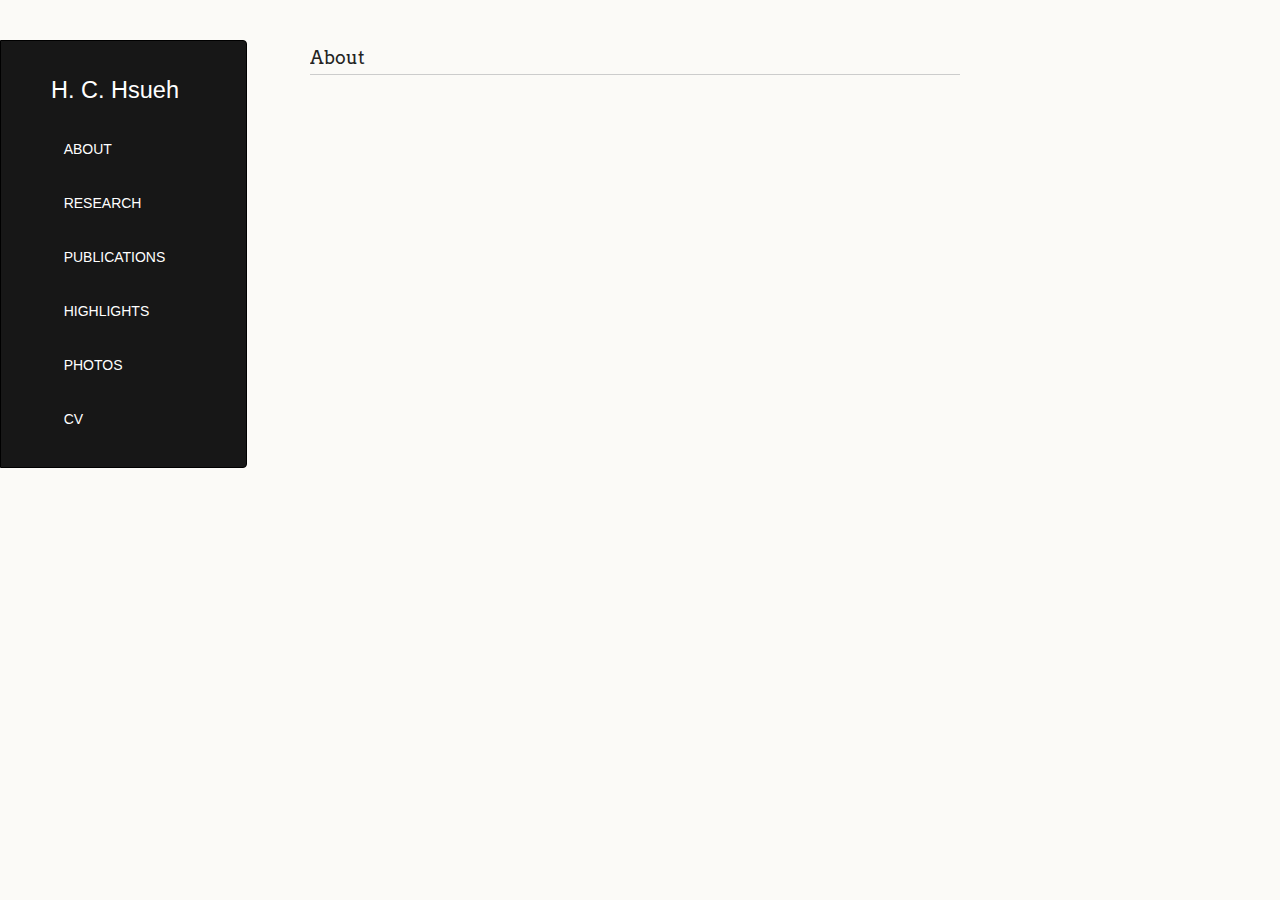
==== index.html @ 431d4bcc "added pub." ====
<!doctype html>
<html>
  <head>
    <meta charset="utf-8">
    <meta http-equiv="X-UA-Compatible" content="chrome=1">
    <title>Foodtionary by hchsueh</title>

    <link rel="stylesheet" href="stylesheets/styles.css">
    <link rel="stylesheet" href="stylesheets/pygment_trac.css">
    <script src="javascripts/scale.fix.js"></script>
    <meta name="viewport" content="width=device-width, initial-scale=1, user-scalable=no">

    <script src="javascripts/jquery-1.6.4.min.js" type="text/javascript"></script>
    <script src="javascripts/pagify.js" type="text/javascript"></script>
    <!--[if lt IE 9]>
    <script src="//html5shiv.googlecode.com/svn/trunk/html5.js"></script>
    <![endif]-->
    <script type='text/javascript'>
      $(document).ready(function() {
        $('#page_holder').pagify({
          pages: ['about',
                  'research',
                  'publications',
                  'highlights',
                  'photos',
                  'cv'],
          basePagePath: './',
          animation: 'fadeIn',
          'default': 'about',
          cache: true
        });
      });
    </script>

    <script>
      (function(i,s,o,g,r,a,m){i['GoogleAnalyticsObject']=r;i[r]=i[r]||function(){
      (i[r].q=i[r].q||[]).push(arguments)},i[r].l=1*new Date();a=s.createElement(o),
      m=s.getElementsByTagName(o)[0];a.async=1;a.src=g;m.parentNode.insertBefore(a,m)
      })(window,document,'script','//www.google-analytics.com/analytics.js','ga');

      ga('create', 'UA-56307154-2', 'auto');
      ga('send', 'pageview');
    </script>

  </head>
  <body>
    <div class="wrapper">
      <header>
        <h1 class="header"><a href='#ABOUT'>H. C. Hsueh</a></h1>
        <p></p>
        <p></p>
        <ul>
          <li class='item'><a href='#about'>&nbsp;&nbsp;&nbsp;ABOUT</a></li>
          <li class='item'><a href='#research'>&nbsp;&nbsp;&nbsp;RESEARCH</a></li>
          <li class='item'><a href='#publications'>&nbsp;&nbsp;&nbsp;PUBLICATIONS</a></li>
          <li class='item'><a href='#highlights'>&nbsp;&nbsp;&nbsp;HIGHLIGHTS</a></li>
          <li class='item'><a href='#photos'>&nbsp;&nbsp;&nbsp;PHOTOS</a></li>
          <li class='item'><a href='#cv'>&nbsp;&nbsp;&nbsp;CV</a></li>
        </ul>

        <ul>
          <!--<li class="download"><a class="buttons" href="https://github.com/hchsueh/foodtionary/zipball/master">Download ZIP</a></li>
          <li class="download"><a class="buttons" href="https://github.com/hchsueh/foodtionary/tarball/master">Download TAR</a></li>
          <li><a class="buttons github" href="https://github.com/hchsueh/foodtionary">View On GitHub</a></li>-->
        </ul>

        <!--<p class="header">This project is <br>maintained by <a class="header name" href="https://github.com/hchsueh">H.C.Hsueh</a></p>-->
      </header>

      <div id='page_holder'>
      </div>


      <!--<footer>
        <p><small>Hosted on <a href="http://pages.github.com">GitHub Pages</a> using the Dinky theme</small></p>
      </footer>-->
    
    </div>
    <!--[if !IE]><script>fixScale(document);</script><![endif]-->
    
  </body>
</html>
---- stylesheets/styles.css ----
@import url(http://fonts.googleapis.com/css?family=Arvo:400,700,400italic);

/* MeyerWeb Reset */

html, body, div, span, applet, object, iframe,
h1, h2, h3, h4, h5, h6, p, blockquote, pre,
a, abbr, acronym, address, big, cite, code,
del, dfn, em, img, ins, kbd, q, s, samp,
small, strike, strong, sub, sup, tt, var,
b, u, i, center,
dl, dt, dd, ol, ul, li,
fieldset, form, label, legend,
table, caption, tbody, tfoot, thead, tr, th, td,
article, aside, canvas, details, embed,
figure, figcaption, footer, header, hgroup,
menu, nav, output, ruby, section, summary,
time, mark, audio, video {
  margin: 0;
  padding: 0;
  border: 0;
  font: inherit;
  vertical-align: baseline;
}


/* Base text styles */

body {
  padding:10px 50px 0 0;
  font-family:"Helvetica Neue", Helvetica, Arial, sans-serif;
  font-size: 14px;
  color: #232323;
  background-color: #FBFAF7;
  margin: 0;
  line-height: 1.8em;
  -webkit-font-smoothing: antialiased;
  
}

h1, h2, h3, h4, h5, h6 {
  color:#232323;
  margin:36px 0 10px;
}

p, ul, ol, table, dl {
  margin:0 0 22px;
}

h1, h2, h3 {
  font-family: 'Arvo', Monaco, serif;
  line-height:1.3;
  font-weight: normal;
}

h1,h2, h3 {
  display: block;
  border-bottom: 1px solid #ccc;
  padding-bottom: 5px;  
}

h1 {
  font-size: 30px;
}

h2 {
  font-size: 24px;
}

h3 {
  font-size: 18px;
}

h4, h5, h6 {
  font-family: 'Arvo', Monaco, serif;
  font-weight: 700;
}

a {
  color:#C30000;
  font-weight:200;
  text-decoration:none;
}

a:hover {
  text-decoration: underline;
}

a small {
  font-size: 12px;
}

em {
  font-style: italic;
}

strong {
  font-weight:700;
}

ul li {
  list-style-position: inside;
  list-style: disc;
  /*padding-left: 25px;*/
}

ol li {
  list-style-position: inside;
  list-style: decimal;
  padding-left: 20px;
}

blockquote {
  margin: 0;
  padding: 0 0 0 20px;
  font-style: italic;
}

dl, dt, dd, dl p {
  font-color: #444;
}

dl dt {
  font-weight: bold;
}

dl dd {
  padding-left: 20px;
  font-style: italic;
}

dl p {
  padding-left: 20px;
  font-style: italic;
}

hr {
  border:0;
  background:#ccc;
  height:1px;
  margin:0 0 24px;
}

/* Images */

img {
  position: relative;
  margin: 0 auto;
  max-width: 650px;
  padding: 5px;
  margin: 10px 0 32px 0;
  border: 1px solid #ccc;
}


/* Code blocks */

code, pre {
  font-family: Monaco, "Bitstream Vera Sans Mono", "Lucida Console", Terminal, monospace;
  font-size:14px;
}

pre {
  padding: 4px 12px;
  background: #FDFEFB;  
  border-radius:4px;
  border:1px solid #D7D8C8;
  overflow: auto;
  overflow-y: hidden;
  margin-bottom: 32px;
}


/* Tables */

table {
  width:100%;
}

table {
  border: 1px solid #ccc;
  margin-bottom: 32px;
  text-align: left;
 }

th {
  font-family: 'Arvo', Helvetica, Arial, sans-serif;
  font-size: 18px;
  font-weight: normal;
  padding: 10px;
  background: #232323;
  color: #FDFEFB;
 }

td {
  padding: 10px;
  background: #ccc;
 }


/*search bar*/
.form-wrapper {
    /*width: 137px;*/
    width: 100%;
    /*padding: 5px;*/
    height:40px;
    /*margin: 20px auto 20px auto;*/
    /*margin-top: 20px;
    margin-bottom: 20px;*/
    background: #444;
    background: rgba(0,0,0,.2);
    border-radius: 10px;
    box-shadow: 0 1px 1px rgba(0,0,0,.4) inset, 0 1px 0 rgba(255,255,255,.2);
}
 
/* Form text input */
 
.form-wrapper input {
    width: 95px;
    height: 30px;
    /*padding: 2px 5px;*/ /*default: 1px on top & bottom*/
    padding-left: 5px;
    margin: 4px 0 4px 4px;
    float: left;    
    font: bold 15px 'lucida sans', 'trebuchet MS', 'Tahoma';
    border: 0;
    background: #eee;
    border-radius: 5px 0 0 5px;
}
 
.form-wrapper input:focus {
    outline: 0;
    background: #fff;
    box-shadow: 0 0 2px rgba(0,0,0,.8) inset;
}
 
.form-wrapper input::-webkit-input-placeholder {
   color: #999;
   font-weight: normal;
   font-style: italic;
}
 
.form-wrapper input:-moz-placeholder {
    color: #999;
    font-weight: normal;
    font-style: italic;
}
 
.form-wrapper input:-ms-input-placeholder {
    color: #999;
    font-weight: normal;
    font-style: italic;
}    
 
/* Form submit button */
.form-wrapper button {
    overflow: visible;
    position: relative;
    float: right;
    border: 0;
    padding: 0;
    cursor: pointer;
    height: 32px;
    margin: 4px 4px 4px 0;
    width: 37px;
    /*font: bold 15px/40px 'lucida sans', 'trebuchet MS', 'Tahoma';*/
    font-size: 14px;
    color: #fff;
    text-transform: uppercase;
    background: #d83c3c;
    border-radius: 0 5px 5px 0;      
    text-shadow: 0 -1px 0 rgba(0, 0 ,0, .3);
}   
   
.form-wrapper button:hover{     
    background: #e54040;
}   
   
.form-wrapper button:active,
.form-wrapper button:focus{   
    background: #c42f2f;
    outline: 0;   
}
 
.form-wrapper button:before { /* left arrow */
    content: '';
    position: absolute;
    border-width: 8px 8px 8px 0;
    border-style: solid solid solid none;
    border-color: transparent #d83c3c transparent;
    top: 8px;
    left: -6px;
}
 
.form-wrapper button:hover:before{
    border-right-color: #ff4040;
}
 
.form-wrapper button:focus:before,
.form-wrapper button:active:before{
        border-right-color: #c42f2f;
}      
 
.form-wrapper button::-moz-focus-inner { /* remove extra button spacing for Mozilla Firefox */
    border: 0;
    padding: 0;
}    


/* Wrapper */
.wrapper {
  width:960px;
}


/* Header */

header {
  background-color: #171717;
  color: #FDFDFB;
  width:170px;
  height: 370px;
  float:left;
  position:fixed;
  border: 1px solid #000;
  -webkit-border-top-right-radius: 4px;
  -webkit-border-bottom-right-radius: 4px;
  -moz-border-radius-topright: 4px;
  -moz-border-radius-bottomright: 4px;
  border-top-right-radius: 4px;
  border-bottom-right-radius: 4px;
  padding: 34px 25px 22px 50px;
  margin: 30px 25px 0 0;
  -webkit-font-smoothing: antialiased;
}

p.header {
  font-size: 6px;
}

h1.header {
  /*font-family: 'Arvo', sans-serif;*/
  font-family: 'veneer', sans-serif;
  font-size: 23.5px;
  font-weight: 300;
  line-height: 1.3em;
  border-bottom: none;
  margin-top: 0;
}


h1.header, a.header, a.name, header a{
  color: #fff;
}

a.header {
  text-decoration: underline;
}

a.name {
  white-space: nowrap;
}

header ul {
  list-style:none;
  padding:0;
}

header li.item{
  transition: background-color 100ms linear;
  list-style-type: none;
  /*width:132px;*/
  width: 80%;
  height:40px;
  margin-bottom: 12px;
  /*line-height: 1em;*/
  line-height: 40px;
  /*padding: 6px 6px 6px 7px;*/

  /*background: #AF0011;*/
  /*background: #d83c3c;*/
  /*
  background: -moz-linear-gradient(top, #AF0011 0%, #820011 100%);
  background: -webkit-gradient(linear, left top, left bottom, color-stop(0%,#f8f8f8), color-stop(100%,#dddddd));
  background: -webkit-linear-gradient(top, #AF0011 0%,#820011 100%);
  background: -o-linear-gradient(top, #AF0011 0%,#820011 100%);
  background: -ms-linear-gradient(top, #AF0011 0%,#820011 100%);
  background: linear-gradient(top, #AF0011 0%,#820011 100%);*/
  
  border-radius:4px;
  border:1px solid transparent;

  /*-webkit-box-shadow: inset 0px 1px 1px 0 rgba(233,2,38, 1);
  box-shadow: inset 0px 1px 1px 0 rgba(233,2,38, 1);*/
  
}

header li.item:hover {
  /*background: #ff3c3c;*/
  background: #373737;
  transition: background-color 100ms linear;
  /*
  background: -moz-linear-gradient(top, #C3001D 0%, #950119 100%);
  background: -webkit-gradient(linear, left top, left bottom, color-stop(0%,#f8f8f8), color-stop(100%,#dddddd));
  background: -webkit-linear-gradient(top, #C3001D 0%,#950119 100%);
  background: -o-linear-gradient(top, #C3001D 0%,#950119 100%);
  background: -ms-linear-gradient(top, #C3001D 0%,#950119 100%);
  background: linear-gradient(top, #C3001D 0%,#950119 100%);
  */
}

header li.btn {
  list-style-type: none;
  margin-bottom: 12px;
  width:145px;
}

header li a {
  display: block;
  width: 100%;
  height: 100%;
  margin: 0px;
  line-height: 30px;
}

header li a:hover {
  text-decoration: none;
}

header li blank {
  visibility: hidden;
}

header p {
  padding-left: 10px;
}

a.buttons {
  -webkit-font-smoothing: antialiased;
  background: url(../images/arrow-down.svg) no-repeat 2px 1px;
  background: url(../images/arrow-down.png) no-repeat 2px 1px\9;
  background-size: 12px auto;
  font-weight: normal;
  text-shadow: rgba(0, 0, 0, 0.4) 0 -1px 0;
  padding: 2px 2px 2px 22px;
  height: 30px;
}

a.github {
  background: url(../images/octocat.svg) no-repeat 1px;
  background: url(../images/octocat-small.png) no-repeat 1px\9;
  background-size: 14px auto;
}

a.buttons:hover {
  color: #fff;
  text-decoration: none;
}


/* Section - for main page content */

section {
  width:650px;
  float:right;
  padding-bottom:50px;
}

.publication_description status {
  font-style: italic;
}


/* Footer */

footer {
  width:170px;
  float:left;
  position:fixed;
  bottom:10px;
  padding-left: 50px;
}

@media print, screen and (max-width: 960px) {
  
  div.wrapper {
    width:auto;
    margin:0;
  }
  
  header, section, footer {
    float:none;
    position:static;
    width:auto;
  }

  footer {
    border-top: 1px solid #ccc;
    margin:0 84px 0 50px;
    padding:0;
  }
  
  header {
    padding-right:320px;
    height: 300px;
  }
  
  section {
    padding:20px 84px 20px 50px;
    margin:0 0 20px;
  }
  
  header a small {
    display:inline;
  }
  
  header ul {
    position:absolute;
    right:130px;
    top:84px;
  }
}

@media print, screen and (max-width: 720px) {
  body {
    word-wrap:break-word;
  }
  
  header {
    padding:10px 20px 0;
    margin-right: 0;
    height:400px;
  }

  section {
    padding:10px 0 10px 20px;
    margin:0 0 30px;
  }

  footer {    
    margin: 0 0 0 30px;
  }
  
  header ul, header p.view {
    position:static;
  }


  .form-wrapper {
    width: 100%;
    padding: 0;
  }

  .form-wrapper button {
    margin: 0;
    padding: 0;
    width: 30%;
  }
  
  .form-wrapper input {
    margin: 0;
    padding: 0;
    width: 70%;
  }

}

@media print, screen and (max-width: 480px) {
  
  header ul li.download {
    display:none;
  }

  footer {    
    margin: 0 0 0 20px;
  }
  
  footer a{
    display:block;
  }

  .form-wrapper {
    width: 100%;
    padding: 0;
  }

  .form-wrapper button {
    margin: 0;
    padding: 0;
    width: 30%;
  }
  
  .form-wrapper input {
    margin: 0;
    padding: 0;
    width: 70%;
  }


}

@media print {
  body {
    padding:0.4in;
    font-size:12pt;
    color:#444;
  }
}
---- stylesheets/pygment_trac.css ----
.highlight  { background: #ffffff; }
.highlight .c { color: #999988; font-style: italic } /* Comment */
.highlight .err { color: #a61717; background-color: #e3d2d2 } /* Error */
.highlight .k { font-weight: bold } /* Keyword */
.highlight .o { font-weight: bold } /* Operator */
.highlight .cm { color: #999988; font-style: italic } /* Comment.Multiline */
.highlight .cp { color: #999999; font-weight: bold } /* Comment.Preproc */
.highlight .c1 { color: #999988; font-style: italic } /* Comment.Single */
.highlight .cs { color: #999999; font-weight: bold; font-style: italic } /* Comment.Special */
.highlight .gd { color: #000000; background-color: #ffdddd } /* Generic.Deleted */
.highlight .gd .x { color: #000000; background-color: #ffaaaa } /* Generic.Deleted.Specific */
.highlight .ge { font-style: italic } /* Generic.Emph */
.highlight .gr { color: #aa0000 } /* Generic.Error */
.highlight .gh { color: #999999 } /* Generic.Heading */
.highlight .gi { color: #000000; background-color: #ddffdd } /* Generic.Inserted */
.highlight .gi .x { color: #000000; background-color: #aaffaa } /* Generic.Inserted.Specific */
.highlight .go { color: #888888 } /* Generic.Output */
.highlight .gp { color: #555555 } /* Generic.Prompt */
.highlight .gs { font-weight: bold } /* Generic.Strong */
.highlight .gu { color: #800080; font-weight: bold; } /* Generic.Subheading */
.highlight .gt { color: #aa0000 } /* Generic.Traceback */
.highlight .kc { font-weight: bold } /* Keyword.Constant */
.highlight .kd { font-weight: bold } /* Keyword.Declaration */
.highlight .kn { font-weight: bold } /* Keyword.Namespace */
.highlight .kp { font-weight: bold } /* Keyword.Pseudo */
.highlight .kr { font-weight: bold } /* Keyword.Reserved */
.highlight .kt { color: #445588; font-weight: bold } /* Keyword.Type */
.highlight .m { color: #009999 } /* Literal.Number */
.highlight .s { color: #d14 } /* Literal.String */
.highlight .na { color: #008080 } /* Name.Attribute */
.highlight .nb { color: #0086B3 } /* Name.Builtin */
.highlight .nc { color: #445588; font-weight: bold } /* Name.Class */
.highlight .no { color: #008080 } /* Name.Constant */
.highlight .ni { color: #800080 } /* Name.Entity */
.highlight .ne { color: #990000; font-weight: bold } /* Name.Exception */
.highlight .nf { color: #990000; font-weight: bold } /* Name.Function */
.highlight .nn { color: #555555 } /* Name.Namespace */
.highlight .nt { color: #000080 } /* Name.Tag */
.highlight .nv { color: #008080 } /* Name.Variable */
.highlight .ow { font-weight: bold } /* Operator.Word */
.highlight .w { color: #bbbbbb } /* Text.Whitespace */
.highlight .mf { color: #009999 } /* Literal.Number.Float */
.highlight .mh { color: #009999 } /* Literal.Number.Hex */
.highlight .mi { color: #009999 } /* Literal.Number.Integer */
.highlight .mo { color: #009999 } /* Literal.Number.Oct */
.highlight .sb { color: #d14 } /* Literal.String.Backtick */
.highlight .sc { color: #d14 } /* Literal.String.Char */
.highlight .sd { color: #d14 } /* Literal.String.Doc */
.highlight .s2 { color: #d14 } /* Literal.String.Double */
.highlight .se { color: #d14 } /* Literal.String.Escape */
.highlight .sh { color: #d14 } /* Literal.String.Heredoc */
.highlight .si { color: #d14 } /* Literal.String.Interpol */
.highlight .sx { color: #d14 } /* Literal.String.Other */
.highlight .sr { color: #009926 } /* Literal.String.Regex */
.highlight .s1 { color: #d14 } /* Literal.String.Single */
.highlight .ss { color: #990073 } /* Literal.String.Symbol */
.highlight .bp { color: #999999 } /* Name.Builtin.Pseudo */
.highlight .vc { color: #008080 } /* Name.Variable.Class */
.highlight .vg { color: #008080 } /* Name.Variable.Global */
.highlight .vi { color: #008080 } /* Name.Variable.Instance */
.highlight .il { color: #009999 } /* Literal.Number.Integer.Long */

.type-csharp .highlight .k { color: #0000FF }
.type-csharp .highlight .kt { color: #0000FF }
.type-csharp .highlight .nf { color: #000000; font-weight: normal }
.type-csharp .highlight .nc { color: #2B91AF }
.type-csharp .highlight .nn { color: #000000 }
.type-csharp .highlight .s { color: #A31515 }
.type-csharp .highlight .sc { color: #A31515 }
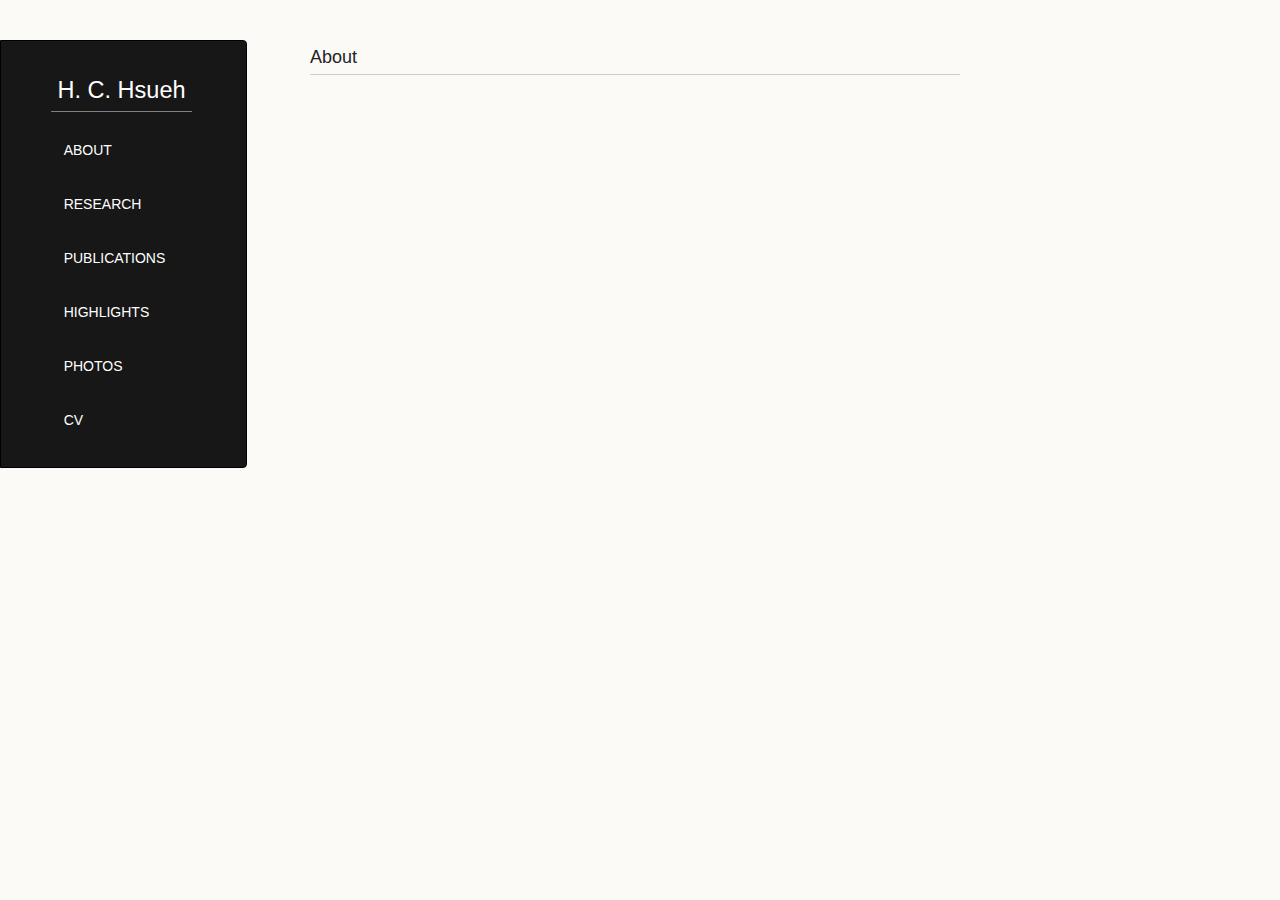
==== commit ad4b9995: "added research" ====
--- a/index.html
+++ b/index.html
@@ -46,7 +46,7 @@
   <body>
     <div class="wrapper">
       <header>
-        <h1 class="header"><a href='#ABOUT'>H. C. Hsueh</a></h1>
+        <h1 class="header"><a href='#ABOUT'>&nbsp;H. C. Hsueh</a></h1>
         <p></p>
         <p></p>
         <ul>
--- a/stylesheets/styles.css
+++ b/stylesheets/styles.css
@@ -27,7 +27,8 @@
 
 body {
   padding:10px 50px 0 0;
-  font-family:"Helvetica Neue", Helvetica, Arial, sans-serif;
+  /*font-family:"Helvetica Neue", Helvetica, Arial, sans-serif;*/
+  font-family: Helvetica, Arial, sans-serif;
   font-size: 14px;
   color: #232323;
   background-color: #FBFAF7;
@@ -47,7 +48,8 @@
 }
 
 h1, h2, h3 {
-  font-family: 'Arvo', Monaco, serif;
+  /*font-family: 'Arvo', Monaco, serif;*/
+  font-family: Helvetica, Monaco, serif;
   line-height:1.3;
   font-weight: normal;
 }
@@ -71,12 +73,14 @@
 }
 
 h4, h5, h6 {
-  font-family: 'Arvo', Monaco, serif;
+  /*font-family: 'Arvo', Monaco, serif;*/
+  font-family: 'veneer', sans-serif;
   font-weight: 700;
 }
 
 a {
-  color:#C30000;
+  /*color:#C30000;*/
+  color: #47a8d8;
   font-weight:200;
   text-decoration:none;
 }
@@ -340,6 +344,7 @@
 h1.header {
   /*font-family: 'Arvo', sans-serif;*/
   font-family: 'veneer', sans-serif;
+  width: 83%;
   font-size: 23.5px;
   font-weight: 300;
   line-height: 1.3em;
@@ -347,6 +352,9 @@
   margin-top: 0;
 }
 
+h1.header {
+  border-bottom: 1px solid #808080;
+}
 
 h1.header, a.header, a.name, header a{
   color: #fff;
@@ -358,6 +366,10 @@
 
 a.name {
   white-space: nowrap;
+}
+
+header a:hover {
+  text-decoration: none;
 }
 
 header ul {
@@ -470,6 +482,140 @@
 }
 
 
+/* research page */
+.research_title{
+  border-bottom: 1px solid #A06D20;
+  padding-bottom: 5px;
+  margin-top: 5px;
+  margin-bottom: 10px;
+  font-size: 16px;
+/*  color: #089108;*/
+}
+
+.duration{
+  float: right;
+  /*color: #000000;*/
+}
+
+.research_container, .highlights_container{
+  width: 100%;
+  height: 200px;
+  margin-bottom: 50px;
+}
+
+.research_container img{
+  display:block;
+  max-height: 200px;
+  border-radius: 10px;
+  margin-right: 15px;
+}
+
+.research_imgs{
+  float: left;
+  width: 35%;
+  height: 200px;
+  overflow: hidden;
+}
+
+.slideshow{
+  position: relative;
+  display: block;
+  overflow: hidden;
+}
+.slideshow figure{
+  position: absolute;
+  top: 0;
+  opacity: 0;
+  transition: 1s opacity;
+}
+
+.slideshow figure.show{
+  opacity: 1;
+  position: static;
+  transition: 1s opacity;
+}
+
+.slideshow figcaption{
+  position: absolute;
+  bottom: 0;
+  color: #ddd;
+  background: rgba(0,0,0, .5);
+  border-bottom-left-radius: 10px;
+  border-bottom-right-radius: 10px;
+  
+  width: 100%;
+  height: 20px;
+  font-size: 10px;
+  text-align: center;
+  line-height: 20px;
+}
+
+.slideshow .next, .prev{
+  color: #fff;
+  position: absolute;
+  background: rgba(0,0,0, .6);
+  top: 50%;
+  z-index: 1;
+  margin-top: -.75em;
+  opacity: .3;
+  user-select: none;
+  transition: 0.5s opacity;
+}
+
+.slideshow .next:hover, .prev:hover{
+  cursor: pointer;
+  opacity: 1;
+  transition: 0.5s opacity;
+}
+
+.slideshow .next{
+  right: 0;
+  padding: 10px 5px 15px 10px;
+  border-top-left-radius: 3px;
+  border-bottom-left-radius: 3px;
+}
+
+.slideshow .prev{
+  left: 0;
+  padding: 10px 10px 15px 5px;
+  border-top-right-radius: 3px;
+  border-bottom-right-radius: 3px;
+}
+
+.slideshow p{
+  margin: 10px 20px;
+  color: #fff;
+}
+
+.research_content{
+  float: right;
+  width: 62%;
+}
+
+.temp{
+  width: 100%;
+}
+
+.research_type{
+  margin: 10px 0 10px;
+  font-size: 14px;
+}
+
+.research_description li{
+  font-size: 14px;
+  color: #474747;
+  line-height: 25px;
+  display: table-row;
+  text-align: justify;
+}
+
+.research_description li:before{
+  content:"\00BB \0020";
+  display: table-cell;
+  padding-right: 5px;
+}
+
+
 /* Footer */
 
 footer {
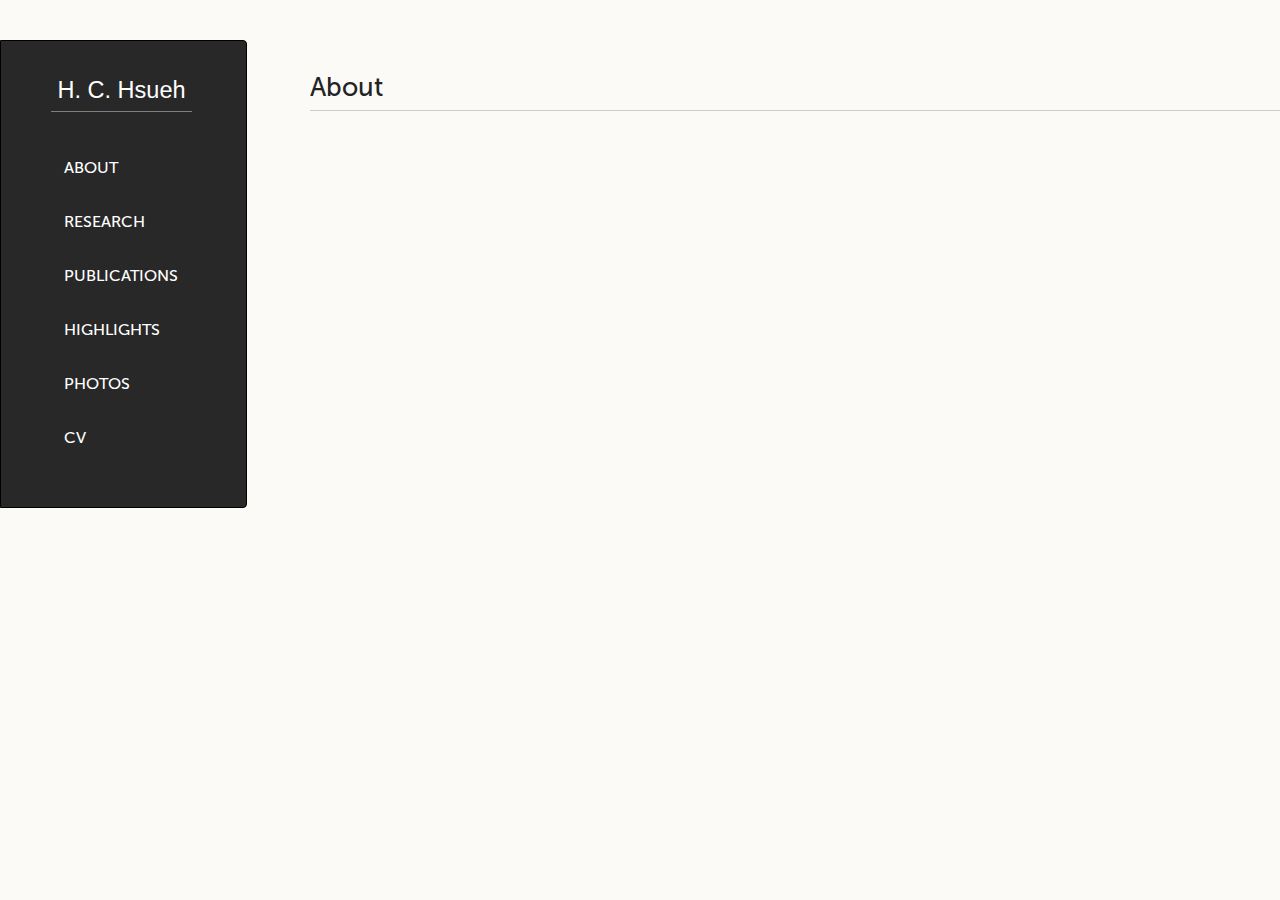
==== commit 44b0ceb3: "updated research, highlights" ====
--- a/index.html
+++ b/index.html
@@ -3,10 +3,12 @@
   <head>
     <meta charset="utf-8">
     <meta http-equiv="X-UA-Compatible" content="chrome=1">
-    <title>Foodtionary by hchsueh</title>
+    <title>H. C. Hsueh</title>
 
     <link rel="stylesheet" href="stylesheets/styles.css">
     <link rel="stylesheet" href="stylesheets/pygment_trac.css">
+    <link rel="stylesheet" href="stylesheets/stylesheet_MuseoSans.css" type="text/css" charset="utf-8" />
+
     <script src="javascripts/scale.fix.js"></script>
     <meta name="viewport" content="width=device-width, initial-scale=1, user-scalable=no">
 
@@ -47,8 +49,7 @@
     <div class="wrapper">
       <header>
         <h1 class="header"><a href='#ABOUT'>&nbsp;H. C. Hsueh</a></h1>
-        <p></p>
-        <p></p>
+        <div class='row_spacer_1'></div>
         <ul>
           <li class='item'><a href='#about'>&nbsp;&nbsp;&nbsp;ABOUT</a></li>
           <li class='item'><a href='#research'>&nbsp;&nbsp;&nbsp;RESEARCH</a></li>
--- a/stylesheets/styles.css
+++ b/stylesheets/styles.css
@@ -28,7 +28,7 @@
 body {
   padding:10px 50px 0 0;
   /*font-family:"Helvetica Neue", Helvetica, Arial, sans-serif;*/
-  font-family: Helvetica, Arial, sans-serif;
+  font-family: 'museo_sans500' ,Helvetica, Arial, sans-serif;
   font-size: 14px;
   color: #232323;
   background-color: #FBFAF7;
@@ -49,7 +49,7 @@
 
 h1, h2, h3 {
   /*font-family: 'Arvo', Monaco, serif;*/
-  font-family: Helvetica, Monaco, serif;
+  font-family: 'museo_sans500',Helvetica, Monaco, serif;
   line-height:1.3;
   font-weight: normal;
 }
@@ -65,7 +65,7 @@
 }
 
 h2 {
-  font-size: 24px;
+  font-size: 26px;
 }
 
 h3 {
@@ -146,6 +146,7 @@
 
 /* Images */
 
+/*
 img {
   position: relative;
   margin: 0 auto;
@@ -154,6 +155,7 @@
   margin: 10px 0 32px 0;
   border: 1px solid #ccc;
 }
+*/
 
 
 /* Code blocks */
@@ -201,128 +203,21 @@
  }
 
 
-/*search bar*/
-.form-wrapper {
-    /*width: 137px;*/
-    width: 100%;
-    /*padding: 5px;*/
-    height:40px;
-    /*margin: 20px auto 20px auto;*/
-    /*margin-top: 20px;
-    margin-bottom: 20px;*/
-    background: #444;
-    background: rgba(0,0,0,.2);
-    border-radius: 10px;
-    box-shadow: 0 1px 1px rgba(0,0,0,.4) inset, 0 1px 0 rgba(255,255,255,.2);
-}
- 
-/* Form text input */
- 
-.form-wrapper input {
-    width: 95px;
-    height: 30px;
-    /*padding: 2px 5px;*/ /*default: 1px on top & bottom*/
-    padding-left: 5px;
-    margin: 4px 0 4px 4px;
-    float: left;    
-    font: bold 15px 'lucida sans', 'trebuchet MS', 'Tahoma';
-    border: 0;
-    background: #eee;
-    border-radius: 5px 0 0 5px;
-}
- 
-.form-wrapper input:focus {
-    outline: 0;
-    background: #fff;
-    box-shadow: 0 0 2px rgba(0,0,0,.8) inset;
-}
- 
-.form-wrapper input::-webkit-input-placeholder {
-   color: #999;
-   font-weight: normal;
-   font-style: italic;
-}
- 
-.form-wrapper input:-moz-placeholder {
-    color: #999;
-    font-weight: normal;
-    font-style: italic;
-}
- 
-.form-wrapper input:-ms-input-placeholder {
-    color: #999;
-    font-weight: normal;
-    font-style: italic;
-}    
- 
-/* Form submit button */
-.form-wrapper button {
-    overflow: visible;
-    position: relative;
-    float: right;
-    border: 0;
-    padding: 0;
-    cursor: pointer;
-    height: 32px;
-    margin: 4px 4px 4px 0;
-    width: 37px;
-    /*font: bold 15px/40px 'lucida sans', 'trebuchet MS', 'Tahoma';*/
-    font-size: 14px;
-    color: #fff;
-    text-transform: uppercase;
-    background: #d83c3c;
-    border-radius: 0 5px 5px 0;      
-    text-shadow: 0 -1px 0 rgba(0, 0 ,0, .3);
-}   
-   
-.form-wrapper button:hover{     
-    background: #e54040;
-}   
-   
-.form-wrapper button:active,
-.form-wrapper button:focus{   
-    background: #c42f2f;
-    outline: 0;   
-}
- 
-.form-wrapper button:before { /* left arrow */
-    content: '';
-    position: absolute;
-    border-width: 8px 8px 8px 0;
-    border-style: solid solid solid none;
-    border-color: transparent #d83c3c transparent;
-    top: 8px;
-    left: -6px;
-}
- 
-.form-wrapper button:hover:before{
-    border-right-color: #ff4040;
-}
- 
-.form-wrapper button:focus:before,
-.form-wrapper button:active:before{
-        border-right-color: #c42f2f;
-}      
- 
-.form-wrapper button::-moz-focus-inner { /* remove extra button spacing for Mozilla Firefox */
-    border: 0;
-    padding: 0;
-}    
-
 
 /* Wrapper */
 .wrapper {
-  width:960px;
+  /*width:960px;*/
+  width: 1280px;
 }
 
 
 /* Header */
 
 header {
-  background-color: #171717;
+  background-color: #282828;
   color: #FDFDFB;
   width:170px;
-  height: 370px;
+  height: 410px;
   float:left;
   position:fixed;
   border: 1px solid #000;
@@ -337,6 +232,15 @@
   -webkit-font-smoothing: antialiased;
 }
 
+.row_spacer_1 {
+  width: 100%;
+  height: 30px;
+}
+
+italic {
+  font-style: italic;
+}
+
 p.header {
   font-size: 6px;
 }
@@ -386,6 +290,7 @@
   margin-bottom: 12px;
   /*line-height: 1em;*/
   line-height: 40px;
+  font-size: 16px;
   /*padding: 6px 6px 6px 7px;*/
 
   /*background: #AF0011;*/
@@ -472,9 +377,54 @@
 /* Section - for main page content */
 
 section {
-  width:650px;
+  /*width:650px;*/
+  display: block;
+  width: 970px;
   float:right;
   padding-bottom:50px;
+  margin-top: 25px;
+}
+
+.section_title {
+  color: #47a8d8;
+  font-weight: 700;
+}
+
+section p {
+  font-size: 16px;
+}
+
+section li {
+  font-size: 16px;
+}
+
+section a {
+  font-size: 16px;
+  cursor: pointer;
+}
+
+strong {
+  font-weight: 600;
+}
+
+.publication_description li{
+  font-size: 16px;
+  /*color: #474747;*/
+  line-height: 25px;
+  display: table-row;
+  text-align: justify;
+}
+
+.publication_description li:before{
+  content:"\00BB \0020";
+  display: table-cell;
+  padding-right: 5px;
+}
+
+.publication_description name{
+  /*color: #A06D20;*/
+  /*color: #089108;*/
+  font-weight:600;
 }
 
 .publication_description status {
@@ -482,38 +432,77 @@
 }
 
 
+/* highlights page */
+
+.highlights_container{
+  width: 100%;
+  /*height: 230px;*/
+  height: auto;
+  margin-bottom: 80px;
+  display: block;
+}
+
+.highlights_container team {
+  font-size: 16px;
+}
+
+.highlights_description li{
+  font-size: 16px;
+  color: #474747;
+  line-height: 25px;
+  display: table-row;
+  text-align: justify;
+}
+
+.highlights_description li:before{
+  content:"\00BB \0020";
+  display: table-cell;
+  padding-right: 5px;
+}
+
+.highlights_type{
+  margin: 10px 0 10px;
+  font-size: 16px;
+  color: #474747;
+}
+
 /* research page */
-.research_title{
-  border-bottom: 1px solid #A06D20;
+.research_title, .highlights_title{
+  /*border-bottom: 1px solid #A06D20;*/
+  border-bottom: 1px solid #47a8d8;
   padding-bottom: 5px;
   margin-top: 5px;
   margin-bottom: 10px;
-  font-size: 16px;
+  font-size: 18px;
+  color: #373737;  
 /*  color: #089108;*/
 }
 
 .duration{
   float: right;
+  font-size: 16px;
   /*color: #000000;*/
 }
 
-.research_container, .highlights_container{
+.research_container {
   width: 100%;
-  height: 200px;
+  height: 300px;
   margin-bottom: 50px;
+  display: block;
 }
 
 .research_container img{
   display:block;
   max-height: 200px;
   border-radius: 10px;
-  margin-right: 15px;
+  /*margin-right: 15px;*/
 }
 
 .research_imgs{
   float: left;
   width: 35%;
   height: 200px;
+  margin-top: 10px;
   overflow: hidden;
 }
 
@@ -544,8 +533,8 @@
   border-bottom-right-radius: 10px;
   
   width: 100%;
-  height: 20px;
-  font-size: 10px;
+  height: 40px;
+  font-size: 14px;
   text-align: center;
   line-height: 20px;
 }
@@ -582,6 +571,15 @@
   border-bottom-right-radius: 3px;
 }
 
+.noselect {
+    -webkit-touch-callout: none;
+    -webkit-user-select: none;
+    -khtml-user-select: none;
+    -moz-user-select: none;
+    -ms-user-select: none;
+    user-select: none;
+}
+
 .slideshow p{
   margin: 10px 20px;
   color: #fff;
@@ -598,11 +596,12 @@
 
 .research_type{
   margin: 10px 0 10px;
-  font-size: 14px;
+  font-size: 16px;
+  color: #474747;
 }
 
 .research_description li{
-  font-size: 14px;
+  font-size: 16px;
   color: #474747;
   line-height: 25px;
   display: table-row;
--- a/stylesheets/stylesheet_MuseoSans.css
+++ b/stylesheets/stylesheet_MuseoSans.css
@@ -0,0 +1,37 @@
+/*
+ * Web Fonts from fontspring.com
+ *
+ * All OpenType features and all extended glyphs have been removed.
+ * Fully installable fonts can be purchased at http://www.fontspring.com
+ *
+ * The fonts included in this stylesheet are subject to the End User License you purchased
+ * from Fontspring. The fonts are protected under domestic and international trademark and 
+ * copyright law. You are prohibited from modifying, reverse engineering, duplicating, or
+ * distributing this font software.
+ *
+ * (c) 2010-2014 Fontspring
+ *
+ *
+ *
+ *
+ * The fonts included are copyrighted by the vendor listed below.
+ *
+ * Vendor:      exljbris Font Foundry
+ * License URL: http://www.fontspring.com/licenses/exljbris/webfont
+ *
+ *
+ */
+
+@font-face {
+    font-family: 'museo_sans500';
+    src: url('MuseoSans_500-webfont.eot');
+    src: url('MuseoSans_500-webfont.eot?#iefix') format('embedded-opentype'),
+         url('MuseoSans_500-webfont.woff2') format('woff2'),
+         url('MuseoSans_500-webfont.woff') format('woff'),
+         url('MuseoSans_500-webfont.ttf') format('truetype'),
+         url('MuseoSans_500-webfont.svg#museo_sans500') format('svg');
+    font-weight: normal;
+    font-style: normal;
+
+}
+
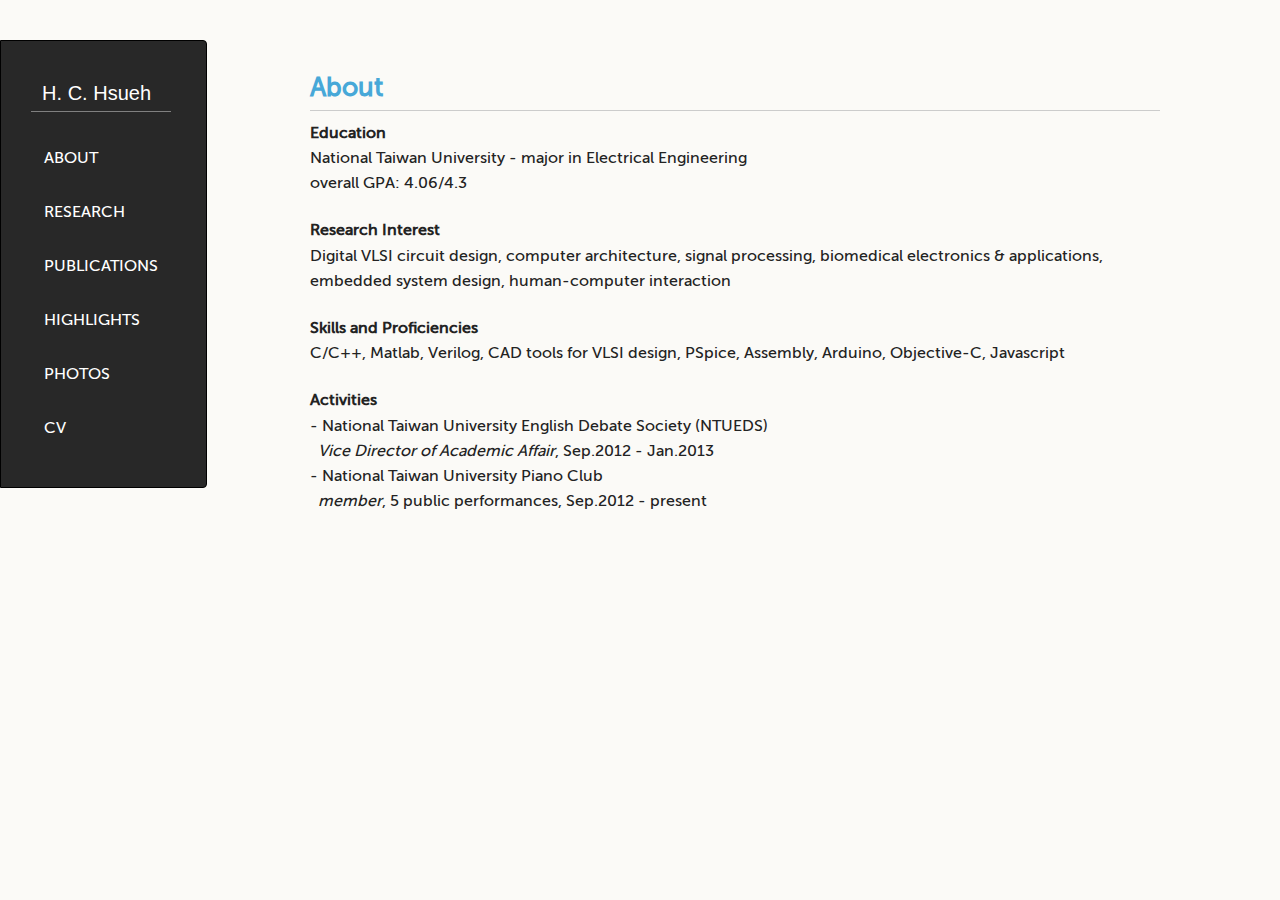
==== commit f5222467: "updated photos, tweaked style, added about" ====
--- a/index.html
+++ b/index.html
@@ -48,7 +48,7 @@
   <body>
     <div class="wrapper">
       <header>
-        <h1 class="header"><a href='#ABOUT'>&nbsp;H. C. Hsueh</a></h1>
+        <h1 class="header"><a href='#ABOUT'>&nbsp;&nbsp;H. C. Hsueh</a></h1>
         <div class='row_spacer_1'></div>
         <ul>
           <li class='item'><a href='#about'>&nbsp;&nbsp;&nbsp;ABOUT</a></li>
--- a/stylesheets/styles.css
+++ b/stylesheets/styles.css
@@ -216,8 +216,8 @@
 header {
   background-color: #282828;
   color: #FDFDFB;
-  width:170px;
-  height: 410px;
+  /*width:170px;*/
+  /*height: 410px;*/
   float:left;
   position:fixed;
   border: 1px solid #000;
@@ -228,13 +228,19 @@
   border-top-right-radius: 4px;
   border-bottom-right-radius: 4px;
   padding: 34px 25px 22px 50px;
+  
+  width: 150px;
+  height: 390px;
+  padding-left: 30px;
+
   margin: 30px 25px 0 0;
   -webkit-font-smoothing: antialiased;
 }
 
 .row_spacer_1 {
   width: 100%;
-  height: 30px;
+  /*height: 30px;*/
+  height: 15px;
 }
 
 italic {
@@ -248,15 +254,14 @@
 h1.header {
   /*font-family: 'Arvo', sans-serif;*/
   font-family: 'veneer', sans-serif;
-  width: 83%;
-  font-size: 23.5px;
+  /*width: 83%;*/
+  width:93%;
+  /*font-size: 23.5px;*/
+  font-size: 20px;
   font-weight: 300;
   line-height: 1.3em;
-  border-bottom: none;
-  margin-top: 0;
-}
-
-h1.header {
+  /*border-bottom: none;*/
+  margin-top: 5px;
   border-bottom: 1px solid #808080;
 }
 
@@ -285,8 +290,11 @@
   transition: background-color 100ms linear;
   list-style-type: none;
   /*width:132px;*/
-  width: 80%;
+  /*width: 80%;*/
+  width:93%;
   height:40px;
+  margin-left:0;
+  margin-right:0;
   margin-bottom: 12px;
   /*line-height: 1em;*/
   line-height: 40px;
@@ -336,7 +344,7 @@
   width: 100%;
   height: 100%;
   margin: 0px;
-  line-height: 30px;
+  /*line-height: 30px;*/
 }
 
 header li a:hover {
@@ -378,11 +386,14 @@
 
 section {
   /*width:650px;*/
+  width: 980px;
   display: block;
-  width: 970px;
   float:right;
   padding-bottom:50px;
   margin-top: 25px;
+
+  width: 850px;
+  margin-right: 120px;
 }
 
 .section_title {
@@ -406,6 +417,15 @@
 strong {
   font-weight: 600;
 }
+
+/*About*/
+
+ul.about li {
+  list-style-type: none;
+}
+
+
+/*Publications*/
 
 .publication_description li{
   font-size: 16px;
@@ -487,7 +507,7 @@
 .research_container {
   width: 100%;
   height: 300px;
-  margin-bottom: 50px;
+  margin-bottom: 70px;
   display: block;
 }
 
@@ -500,7 +520,8 @@
 
 .research_imgs{
   float: left;
-  width: 35%;
+  /*width: 35%;*/
+  width: 40%;
   height: 200px;
   margin-top: 10px;
   overflow: hidden;
@@ -587,7 +608,8 @@
 
 .research_content{
   float: right;
-  width: 62%;
+  /*width: 62%;*/
+  width:57%;
 }
 
 .temp{
@@ -613,6 +635,94 @@
   display: table-cell;
   padding-right: 5px;
 }
+
+/*Photos*/
+
+.thumbs{
+  width: 30%;
+  height: 100vh;
+  max-height: 100vh;
+  overflow: visible;
+  float: left;
+  padding-top: 30px;
+  padding-right: 0px;
+}
+
+.thumbs img{
+  width:18%;
+  float:left;
+  margin: 6px;
+  margin-top: 0px;
+  border-radius:3px;
+  cursor: pointer;
+  opacity: 0.5;
+  transition: 0.3s opacity;
+}
+
+.thumbs img:hover{
+  opacity: 1;
+  transition: 0.3s opacity;
+}
+
+.thumbs img.thumbnail_null {
+  opacity:0;
+  cursor:default;
+}
+
+.big_img{
+  width: 70%;
+  height: 100vh;
+  float: left;
+  padding-top: 30px;
+}
+
+.big_img figure{
+  position: absolute;
+  opacity: 0;
+  transition: .5s opacity;
+  text-align: center;
+  font-size: 1.4rem;
+  font-style: italic;
+  color: #ddd;
+  padding-left: 0;
+}
+
+.big_img figure.show{
+  opacity: 1;
+  transition: .5s opacity;
+}
+
+.big_img img{
+  /*width: 80%;*/
+  width: 600px;
+  height: auto;
+  box-shadow:0 0 8px rgba(0,0,0,0.3);
+  display:block;
+  border-radius:15px;
+  margin: 0 auto;
+}
+
+.big_img p{
+  position: absolute;
+  /*width: 80%;*/
+  width: 600px;
+  height: 30px;
+  line-height: 30px;
+  color: #ddd;
+  background: rgba(0,0,0,0.7);
+  opacity: 0.7;
+  display:block;
+  /*margin-left: 10%;*/
+  margin-bottom: 0;
+  bottom: 0;
+  font-size: 15px;
+  font-family: "Roboto";
+  font-style: normal;
+  border-bottom-right-radius: 15px;
+  border-bottom-left-radius: 15px;
+}
+
+
 
 
 /* Footer */
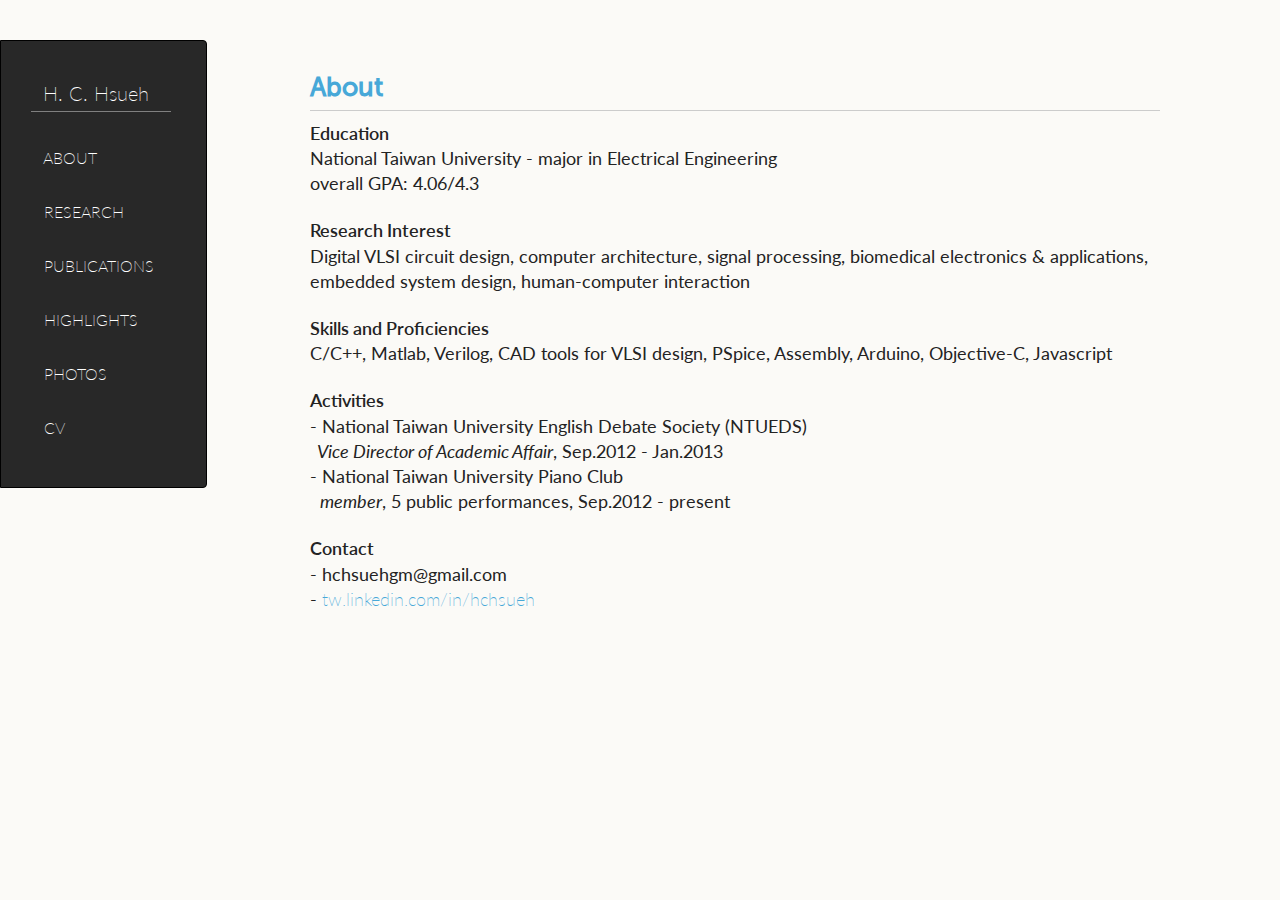
==== commit 3ee27069: "updated research" ====
--- a/index.html
+++ b/index.html
@@ -8,6 +8,8 @@
     <link rel="stylesheet" href="stylesheets/styles.css">
     <link rel="stylesheet" href="stylesheets/pygment_trac.css">
     <link rel="stylesheet" href="stylesheets/stylesheet_MuseoSans.css" type="text/css" charset="utf-8" />
+    <link href='http://fonts.googleapis.com/css?family=Droid+Sans:400,700' rel='stylesheet' type='text/css'/>
+    <link href='http://fonts.googleapis.com/css?family=Lato:400,700,900' rel='stylesheet' type='text/css'>
 
     <script src="javascripts/scale.fix.js"></script>
     <meta name="viewport" content="width=device-width, initial-scale=1, user-scalable=no">
--- a/stylesheets/styles.css
+++ b/stylesheets/styles.css
@@ -253,7 +253,8 @@
 
 h1.header {
   /*font-family: 'Arvo', sans-serif;*/
-  font-family: 'veneer', sans-serif;
+  /*font-family: 'veneer', sans-serif;*/
+  font-family: 'Lato';
   /*width: 83%;*/
   width:93%;
   /*font-size: 23.5px;*/
@@ -299,6 +300,8 @@
   /*line-height: 1em;*/
   line-height: 40px;
   font-size: 16px;
+  /*font-family: 'Droid Sans';*/
+  font-family: 'Lato';
   /*padding: 6px 6px 6px 7px;*/
 
   /*background: #AF0011;*/
@@ -394,6 +397,7 @@
 
   width: 850px;
   margin-right: 120px;
+  font-family: 'Lato';
 }
 
 .section_title {
@@ -402,15 +406,15 @@
 }
 
 section p {
-  font-size: 16px;
+  font-size: 18px;
 }
 
 section li {
-  font-size: 16px;
+  font-size: 18px;
 }
 
 section a {
-  font-size: 16px;
+  font-size: 18px;
   cursor: pointer;
 }
 
@@ -511,9 +515,14 @@
   display: block;
 }
 
+.container_straight {
+  height: 400px;
+  margin-bottom: 70px;
+}
+
 .research_container img{
   display:block;
-  max-height: 200px;
+  /*max-height: 200px;*/
   border-radius: 10px;
   /*margin-right: 15px;*/
 }
@@ -527,6 +536,18 @@
   overflow: hidden;
 }
 
+.imgs_straight {
+  width:30%;
+  /*height: 350px;*/
+  height: auto;
+}
+
+.imgs_straight img{
+  width: 90%;
+  /*width:auto;
+  height: 300px;*/
+}
+
 .slideshow{
   position: relative;
   display: block;
@@ -554,28 +575,33 @@
   border-bottom-right-radius: 10px;
   
   width: 100%;
-  height: 40px;
+  height: 44px;
   font-size: 14px;
   text-align: center;
-  line-height: 20px;
+  line-height: 22px;
+}
+
+.slideshow figcaption.straight {
+  width:90%;
 }
 
 .slideshow .next, .prev{
   color: #fff;
   position: absolute;
   background: rgba(0,0,0, .6);
-  top: 50%;
+  top: 43%;
   z-index: 1;
   margin-top: -.75em;
   opacity: .3;
   user-select: none;
-  transition: 0.5s opacity;
+  transition: 0.2s opacity;
+  font-size:22px;
 }
 
 .slideshow .next:hover, .prev:hover{
   cursor: pointer;
   opacity: 1;
-  transition: 0.5s opacity;
+  transition: 0.2s opacity;
 }
 
 .slideshow .next{
@@ -610,6 +636,11 @@
   float: right;
   /*width: 62%;*/
   width:57%;
+}
+
+.research_content_BioCAS {
+  float: right;
+  width:70%;
 }
 
 .temp{
@@ -735,7 +766,8 @@
   padding-left: 50px;
 }
 
-@media print, screen and (max-width: 960px) {
+/*@media print, screen and (max-width: 960px) {*/
+@media print, screen and (max-width: 1200px) {
   
   div.wrapper {
     width:auto;
@@ -816,6 +848,34 @@
     padding: 0;
     width: 70%;
   }
+  
+  .thumbs{
+    width: 100%;
+    height: auto;
+    /*max-height: 50vh;*/
+    overflow: visible;
+    float: top;
+    padding-top: 30px;
+  }
+
+  .thumbs img{
+    width:22%;
+    float:left;
+    margin: 6px;
+    margin-top: 0px;
+    border-radius:3px;
+    cursor: pointer;
+    opacity: 0.5;
+    transition: 0.3s opacity;
+  }
+
+  .big_img{
+    width: 90%;
+    height: 70vh;
+    float: bottom;
+    /*padding-top: 30px;*/
+  }
+
 
 }
 
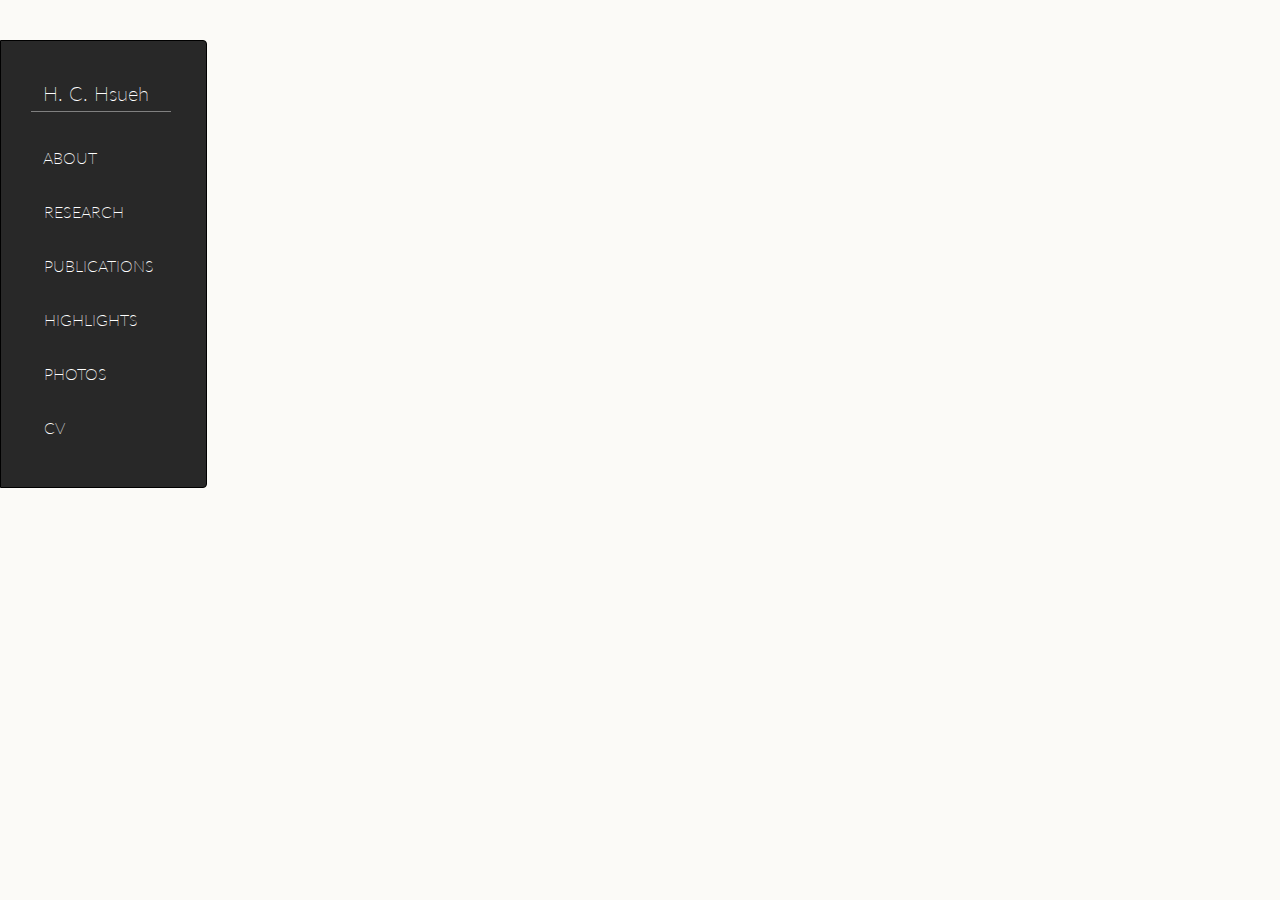
==== commit 28370e83: "tweaked style" ====
--- a/index.html
+++ b/index.html
@@ -16,6 +16,7 @@
 
     <script src="javascripts/jquery-1.6.4.min.js" type="text/javascript"></script>
     <script src="javascripts/pagify.js" type="text/javascript"></script>
+    <script src="http://malihu.github.io/custom-scrollbar/jquery.mCustomScrollbar.concat.min.js" type="text/javascript"></script>
     <!--[if lt IE 9]>
     <script src="//html5shiv.googlecode.com/svn/trunk/html5.js"></script>
     <![endif]-->
@@ -45,7 +46,7 @@
       ga('create', 'UA-56307154-2', 'auto');
       ga('send', 'pageview');
     </script>
-
+    
   </head>
   <body>
     <div class="wrapper">
--- a/stylesheets/styles.css
+++ b/stylesheets/styles.css
@@ -35,7 +35,13 @@
   margin: 0;
   line-height: 1.8em;
   -webkit-font-smoothing: antialiased;
-  
+
+  overflow-y: hidden;
+}
+
+.scrollable_content {
+  overflow-y: visible;
+  max-height: 100vh;
 }
 
 h1, h2, h3, h4, h5, h6 {
@@ -428,11 +434,25 @@
   list-style-type: none;
 }
 
+.circle {
+  display: block;
+  width: 300px;
+  height: 300px;
+  margin: 1em auto;
+  background-size: cover;
+  background-repeat: no-repeat;
+  background-position: center center;
+  -webkit-border-radius: 99em;
+  -moz-border-radius: 99em;
+  border-radius: 99em;
+  border: 5px solid #eee;
+  box-shadow: 0 3px 2px rgba(0, 0, 0, 0.3);  
+}
 
 /*Publications*/
 
 .publication_description li{
-  font-size: 16px;
+  font-size: 18px;
   /*color: #474747;*/
   line-height: 25px;
   display: table-row;
@@ -531,7 +551,7 @@
   float: left;
   /*width: 35%;*/
   width: 40%;
-  height: 200px;
+  height: 210px;
   margin-top: 10px;
   overflow: hidden;
 }
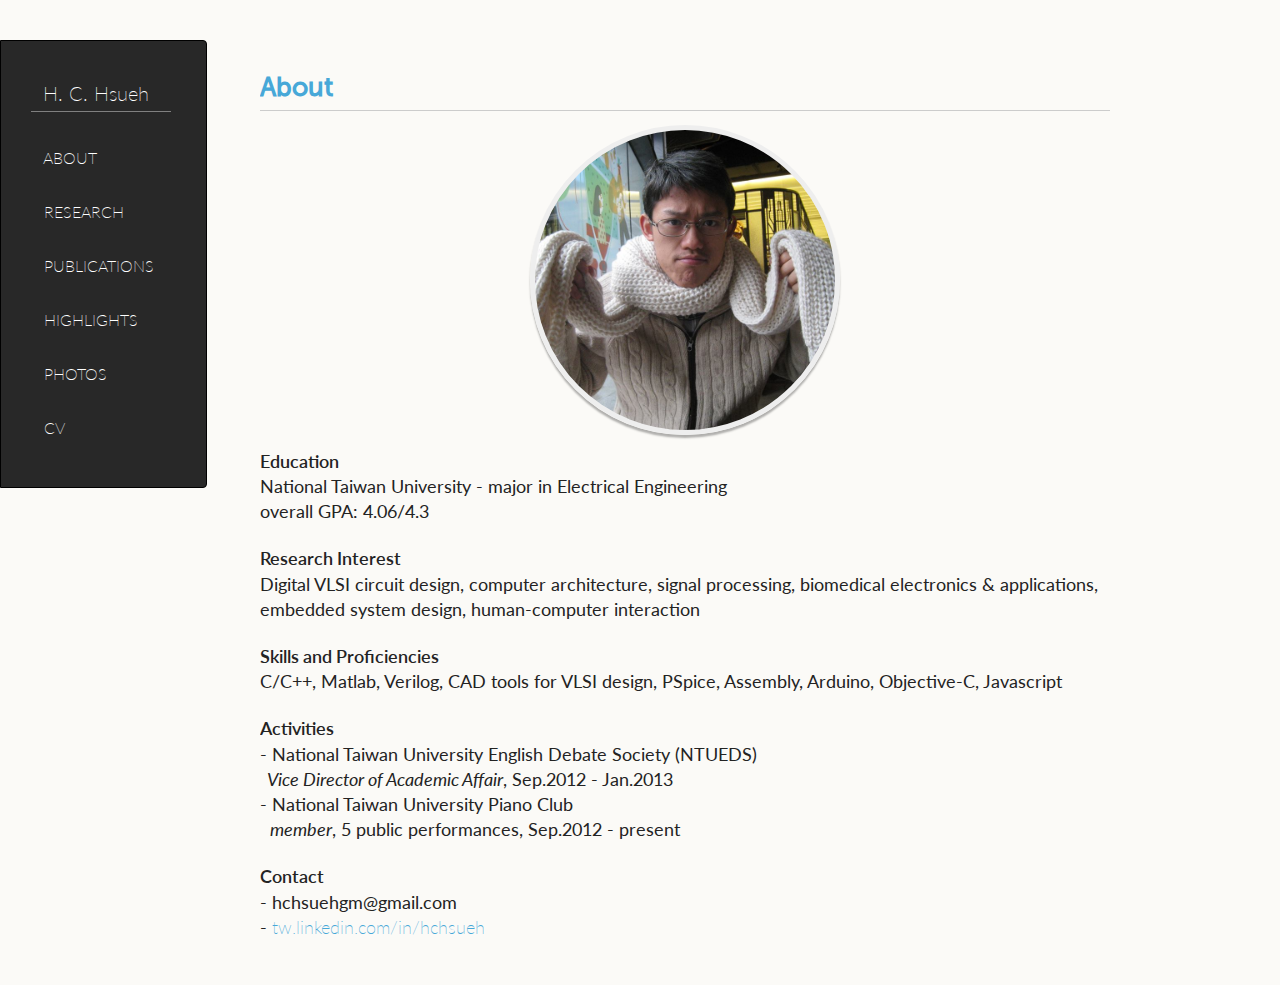
==== commit ddd360cd: "updated scrollbars" ====
--- a/index.html
+++ b/index.html
@@ -8,15 +8,21 @@
     <link rel="stylesheet" href="stylesheets/styles.css">
     <link rel="stylesheet" href="stylesheets/pygment_trac.css">
     <link rel="stylesheet" href="stylesheets/stylesheet_MuseoSans.css" type="text/css" charset="utf-8" />
+    <link rel="stylesheet" href="stylesheets/jquery.mCustomScrollbar.css" />
+
     <link href='http://fonts.googleapis.com/css?family=Droid+Sans:400,700' rel='stylesheet' type='text/css'/>
     <link href='http://fonts.googleapis.com/css?family=Lato:400,700,900' rel='stylesheet' type='text/css'>
+    
+
 
     <script src="javascripts/scale.fix.js"></script>
     <meta name="viewport" content="width=device-width, initial-scale=1, user-scalable=no">
 
     <script src="javascripts/jquery-1.6.4.min.js" type="text/javascript"></script>
+    <!--<script src="http://ajax.googleapis.com/ajax/libs/jquery/1.11.1/jquery.min.js"></script>-->
     <script src="javascripts/pagify.js" type="text/javascript"></script>
-    <script src="http://malihu.github.io/custom-scrollbar/jquery.mCustomScrollbar.concat.min.js" type="text/javascript"></script>
+    <!--<script src="http://malihu.github.io/custom-scrollbar/jquery.mCustomScrollbar.concat.min.js" type="text/javascript"></script>-->
+    <script src="javascripts/jquery.mCustomScrollbar.concat.min.js"></script>
     <!--[if lt IE 9]>
     <script src="//html5shiv.googlecode.com/svn/trunk/html5.js"></script>
     <![endif]-->
@@ -46,7 +52,7 @@
       ga('create', 'UA-56307154-2', 'auto');
       ga('send', 'pageview');
     </script>
-    
+
   </head>
   <body>
     <div class="wrapper">
--- a/stylesheets/styles.css
+++ b/stylesheets/styles.css
@@ -40,7 +40,7 @@
 }
 
 .scrollable_content {
-  overflow-y: visible;
+  overflow-y: hidden;
   max-height: 100vh;
 }
 
@@ -247,6 +247,11 @@
   width: 100%;
   /*height: 30px;*/
   height: 15px;
+}
+
+.row_spacer_2 {
+  width:100%;
+  height: 50px;
 }
 
 italic {
@@ -401,7 +406,9 @@
   padding-bottom:50px;
   margin-top: 25px;
 
+  /*width: 850px;*/
   width: 850px;
+  padding-right:50px;
   margin-right: 120px;
   font-family: 'Lato';
 }
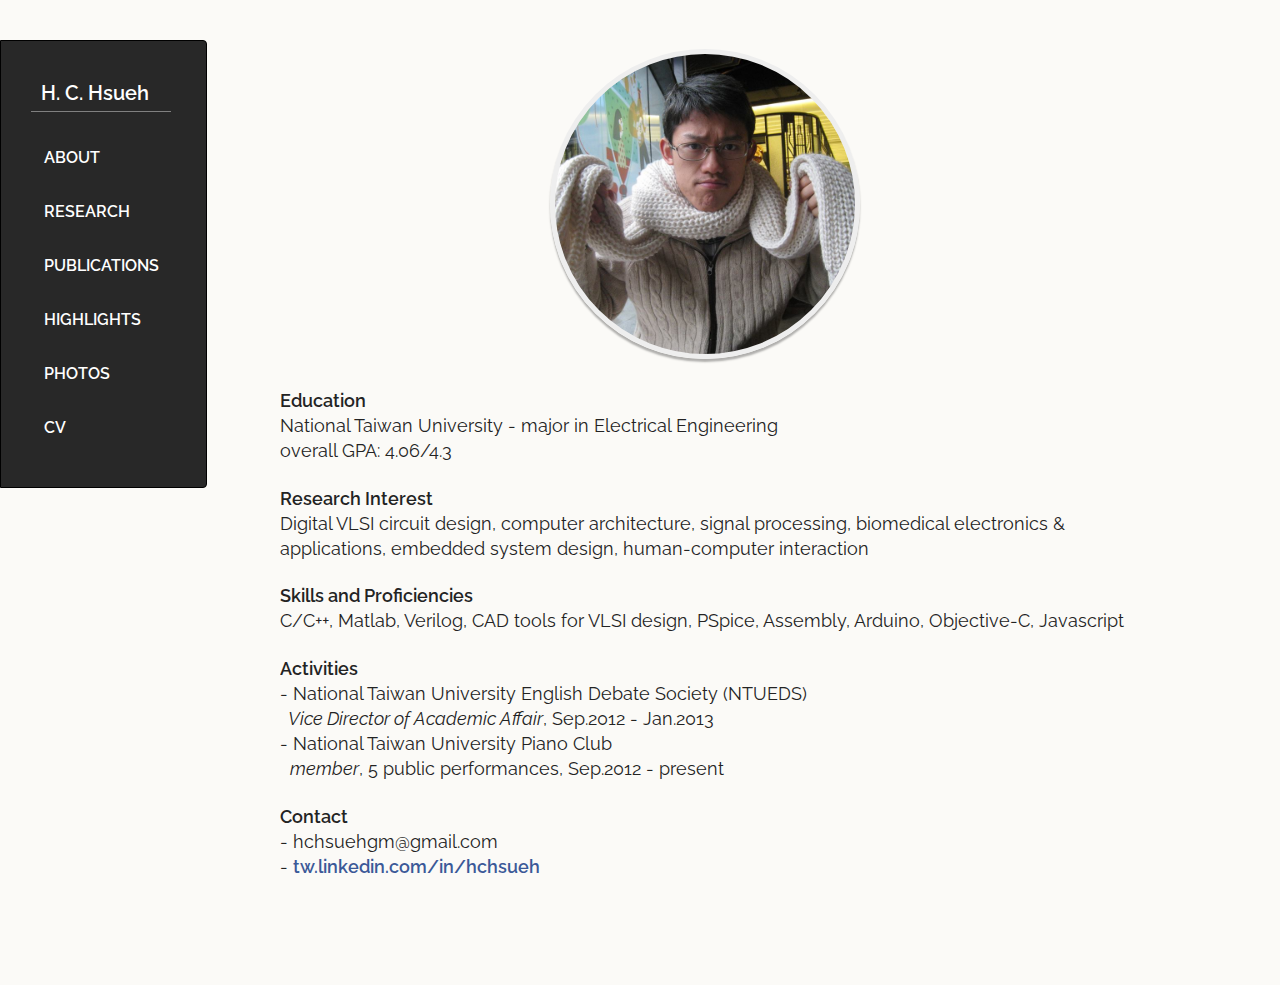
==== commit 8d82bce9: "tweaked font" ====
--- a/index.html
+++ b/index.html
@@ -12,6 +12,7 @@
 
     <link href='http://fonts.googleapis.com/css?family=Droid+Sans:400,700' rel='stylesheet' type='text/css'/>
     <link href='http://fonts.googleapis.com/css?family=Lato:400,700,900' rel='stylesheet' type='text/css'>
+    <link href='http://fonts.googleapis.com/css?family=Raleway:400,500,600,700' rel='stylesheet' type='text/css'>
     
 
 
@@ -57,7 +58,7 @@
   <body>
     <div class="wrapper">
       <header>
-        <h1 class="header"><a href='#ABOUT'>&nbsp;&nbsp;H. C. Hsueh</a></h1>
+        <h1 class="header"><a href=''>&nbsp;&nbsp;H. C. Hsueh</a></h1>
         <div class='row_spacer_1'></div>
         <ul>
           <li class='item'><a href='#about'>&nbsp;&nbsp;&nbsp;ABOUT</a></li>
--- a/stylesheets/styles.css
+++ b/stylesheets/styles.css
@@ -28,7 +28,8 @@
 body {
   padding:10px 50px 0 0;
   /*font-family:"Helvetica Neue", Helvetica, Arial, sans-serif;*/
-  font-family: 'museo_sans500' ,Helvetica, Arial, sans-serif;
+  /*font-family: 'Roboto',Helvetica, Arial, sans-serif;*/
+  font-family: 'Raleway', sans-serif;
   font-size: 14px;
   color: #232323;
   background-color: #FBFAF7;
@@ -37,6 +38,8 @@
   -webkit-font-smoothing: antialiased;
 
   overflow-y: hidden;
+  overflow-x: hidden;
+  width: 100%;
 }
 
 .scrollable_content {
@@ -55,7 +58,9 @@
 
 h1, h2, h3 {
   /*font-family: 'Arvo', Monaco, serif;*/
-  font-family: 'museo_sans500',Helvetica, Monaco, serif;
+  /*font-family: 'museo_sans500',Helvetica, Monaco, serif;*/
+  /*font-family: 'Roboto',Helvetica, Monaco, serif;*/
+  font-family: 'Raleway', sans-serif;
   line-height:1.3;
   font-weight: normal;
 }
@@ -86,9 +91,15 @@
 
 a {
   /*color:#C30000;*/
-  color: #47a8d8;
-  font-weight:200;
+  /*color: #47a8d8;*/
+  color: #3b5998;
+  font-weight:600;
   text-decoration:none;
+}
+
+a.light {
+  font-size: 14px;
+  color: #6E8FD4;
 }
 
 a:hover {
@@ -254,6 +265,11 @@
   height: 50px;
 }
 
+.row_spacer_3 {
+  width:100%;
+  height: 100px;
+}
+
 italic {
   font-style: italic;
 }
@@ -265,7 +281,9 @@
 h1.header {
   /*font-family: 'Arvo', sans-serif;*/
   /*font-family: 'veneer', sans-serif;*/
-  font-family: 'Lato';
+  /*font-family: 'Roboto';*/
+  /*font-family: 'Lato';*/
+  font-family: 'Raleway', sans-serif;
   /*width: 83%;*/
   width:93%;
   /*font-size: 23.5px;*/
@@ -312,7 +330,9 @@
   line-height: 40px;
   font-size: 16px;
   /*font-family: 'Droid Sans';*/
-  font-family: 'Lato';
+  /*font-family: 'Lato';*/
+  font-family: 'Raleway', sans-serif;
+  /*font-family: 'roboto';*/
   /*padding: 6px 6px 6px 7px;*/
 
   /*background: #AF0011;*/
@@ -409,12 +429,16 @@
   /*width: 850px;*/
   width: 850px;
   padding-right:50px;
-  margin-right: 120px;
-  font-family: 'Lato';
+  margin-right: 100px;
+  /*font-family: 'Lato';*/
+  font-family: 'Raleway', sans-serif;
+  /*font-family: 'museo_sans500';*/
 }
 
 .section_title {
-  color: #47a8d8;
+  /*color: #47a8d8;*/
+  /*color: #3b5998;*/
+  color: #232323;
   font-weight: 700;
 }
 
@@ -520,7 +544,8 @@
 /* research page */
 .research_title, .highlights_title{
   /*border-bottom: 1px solid #A06D20;*/
-  border-bottom: 1px solid #47a8d8;
+  /*border-bottom: 1px solid #47a8d8;*/
+  border-bottom: 1px solid #3b5998;
   padding-bottom: 5px;
   margin-top: 5px;
   margin-bottom: 10px;
@@ -550,7 +575,14 @@
 .research_container img{
   display:block;
   /*max-height: 200px;*/
+  max-width:94%;
+  margin: 5px;
   border-radius: 10px;
+  border: 5px solid #eee;
+  /*box-shadow: 2px 3px 2px rgba(0, 0, 0, 0.3);  */
+  -webkit-box-shadow: 0px 0px 2px 2px rgba(0,0,0,0.3);
+  -moz-box-shadow: 0px 0px 2px 2px rgba(0,0,0,0.3);
+  box-shadow: 0px 0px 2px 2px rgba(0,0,0,0.3);
   /*margin-right: 15px;*/
 }
 
@@ -558,8 +590,8 @@
   float: left;
   /*width: 35%;*/
   width: 40%;
-  height: 210px;
-  margin-top: 10px;
+  height: 240px;
+  margin-top: 5px;
   overflow: hidden;
 }
 
@@ -595,13 +627,18 @@
 
 .slideshow figcaption{
   position: absolute;
-  bottom: 0;
+  /*bottom: 0;*/
+  bottom: 10px;
+  left: 10px;
   color: #ddd;
   background: rgba(0,0,0, .5);
-  border-bottom-left-radius: 10px;
-  border-bottom-right-radius: 10px;
-  
-  width: 100%;
+  /*border-bottom-left-radius: 10px;*/
+  /*border-bottom-right-radius: 10px;*/
+  border-bottom-left-radius: 5px;
+  border-bottom-right-radius: 5px;
+  
+  /*width: 100%;*/
+  width:94%;
   height: 44px;
   font-size: 14px;
   text-align: center;
@@ -632,17 +669,18 @@
 }
 
 .slideshow .next{
-  right: 0;
+  right: 10px;
   padding: 10px 5px 15px 10px;
-  border-top-left-radius: 3px;
-  border-bottom-left-radius: 3px;
+  border-top-left-radius: 4px;
+  border-bottom-left-radius: 4px;
 }
 
 .slideshow .prev{
-  left: 0;
+  left: 5px;
+  margin-left: 5px;
   padding: 10px 10px 15px 5px;
-  border-top-right-radius: 3px;
-  border-bottom-right-radius: 3px;
+  border-top-right-radius: 4px;
+  border-bottom-right-radius: 4px;
 }
 
 .noselect {
@@ -662,12 +700,13 @@
 .research_content{
   float: right;
   /*width: 62%;*/
-  width:57%;
+  margin-left:5px;
+  width:56%;
 }
 
 .research_content_BioCAS {
   float: right;
-  width:70%;
+  width:66%;
 }
 
 .temp{
@@ -754,9 +793,15 @@
   /*width: 80%;*/
   width: 600px;
   height: auto;
-  box-shadow:0 0 8px rgba(0,0,0,0.3);
+  /*box-shadow:0 0 8px rgba(0,0,0,0.3);*/
+  border-radius: 13px;
+  border: 5px solid #eee;
+  -webkit-box-shadow: 0px 0px 2px 2px rgba(0,0,0,0.3);
+  -moz-box-shadow: 0px 0px 2px 2px rgba(0,0,0,0.3);
+  box-shadow: 0px 0px 2px 2px rgba(0,0,0,0.3);
+  
   display:block;
-  border-radius:15px;
+  /*border-radius:15px;*/
   margin: 0 auto;
 }
 
@@ -772,12 +817,14 @@
   display:block;
   /*margin-left: 10%;*/
   margin-bottom: 0;
-  bottom: 0;
+  bottom: 5px;
+  left:5px;
   font-size: 15px;
-  font-family: "Roboto";
+  /*font-family: "Roboto";*/
+  font-family: 'Raleway', sans-serif;
   font-style: normal;
-  border-bottom-right-radius: 15px;
-  border-bottom-left-radius: 15px;
+  border-bottom-right-radius: 9px;
+  border-bottom-left-radius: 9px;
 }
 
 
@@ -800,7 +847,7 @@
     width:auto;
     margin:0;
   }
-  
+
   header, section, footer {
     float:none;
     position:static;
@@ -818,6 +865,10 @@
     height: 300px;
   }
   
+  body {
+    overflow-y: scroll;
+  }
+
   section {
     padding:20px 84px 20px 50px;
     margin:0 0 20px;
@@ -832,56 +883,81 @@
     right:130px;
     top:84px;
   }
-}
-
-@media print, screen and (max-width: 720px) {
-  body {
-    word-wrap:break-word;
-  }
-  
-  header {
-    padding:10px 20px 0;
-    margin-right: 0;
-    height:400px;
-  }
-
-  section {
-    padding:10px 0 10px 20px;
-    margin:0 0 30px;
-  }
-
-  footer {    
-    margin: 0 0 0 30px;
-  }
-  
-  header ul, header p.view {
-    position:static;
-  }
-
-
-  .form-wrapper {
+  
+  .research_container {
     width: 100%;
-    padding: 0;
-  }
-
-  .form-wrapper button {
-    margin: 0;
-    padding: 0;
-    width: 30%;
-  }
-  
-  .form-wrapper input {
-    margin: 0;
-    padding: 0;
-    width: 70%;
-  }
-  
+    height: 300px;
+    display: block;
+    margin-bottom: 70px;
+  }
+
+  .research_imgs{
+    display: block;
+    /*width: 50%;*/
+    height: auto;
+    max-height: 1000px;
+    overflow: hidden;
+  }
+
+  .research_content{
+    display: block;
+    width:100%;
+  }
+  
+  .research_container img{
+    display:block;
+    max-height: 1000px;
+    width: auto;
+  }
+
+  .imgs_straight img{
+    width: 200px;
+    height: auto;
+  }
+
+  .slideshow figcaption.straight {
+    width: 200px;
+  }
+
+  .slideshow .prev{
+    left: 5px;
+    /*left:0;*/
+    margin-left: 5px;
+    padding: 10px 10px 15px 5px;
+    border-top-right-radius: 4px;
+    border-bottom-right-radius: 4px;
+  }
+
+  .slideshow .next{
+    /*right: 20px;*/
+    right: 5px;
+    padding: 10px 5px 15px 10px;
+    border-top-left-radius: 4px;
+    border-bottom-left-radius: 4px;
+  }
+
+  .imgs_straight {
+    width:50%;
+    display: block;
+    /*height: 350px;*/
+    height: auto;
+  }
+  .research_content_BioCAS {
+    display: block;
+    width:100%;
+  }
+
   .thumbs{
     width: 100%;
+    /*height: auto;*/
+    /*max-height: 50vh;*/
+    /*overflow: visible;*/
+    overflow: hidden;
     height: auto;
-    /*max-height: 50vh;*/
-    overflow: visible;
-    float: top;
+    max-height: none;
+
+
+    display: block;
     padding-top: 30px;
   }
 
@@ -897,12 +973,83 @@
   }
 
   .big_img{
-    width: 90%;
+    width: 100%;
     height: 70vh;
-    float: bottom;
+    display:block;
     /*padding-top: 30px;*/
   }
 
+  .big_img img{
+    width: 70%;
+    height: auto;
+    float:left;
+  }
+
+  .big_img p{
+    position: absolute;
+    width: 70%;
+    height: 30px;
+    line-height: 30px;
+    color: #ddd;
+    background: rgba(0,0,0,0.7);
+    opacity: 0.7;
+    display:block;
+    /*margin-left: 10%;*/
+    margin-bottom: 0;
+    bottom: 5px;
+    left:5px;
+    font-size: 15px;
+    /*font-family: "Roboto";*/
+    font-family: 'Raleway', sans-serif;
+    font-style: normal;
+    border-bottom-right-radius: 9px;
+    border-bottom-left-radius: 9px;
+  }
+
+
+}
+
+@media print, screen and (max-width: 720px) {
+  body {
+    word-wrap:break-word;
+  }
+  
+  header {
+    padding:10px 20px 0;
+    margin-right: 0;
+    height:400px;
+  }
+
+  section {
+    padding:10px 0 10px 20px;
+    margin:0 0 30px;
+  }
+
+  footer {    
+    margin: 0 0 0 30px;
+  }
+  
+  header ul, header p.view {
+    position:static;
+  }
+
+
+  .form-wrapper {
+    width: 100%;
+    padding: 0;
+  }
+
+  .form-wrapper button {
+    margin: 0;
+    padding: 0;
+    width: 30%;
+  }
+  
+  .form-wrapper input {
+    margin: 0;
+    padding: 0;
+    width: 70%;
+  }
 
 }
 
